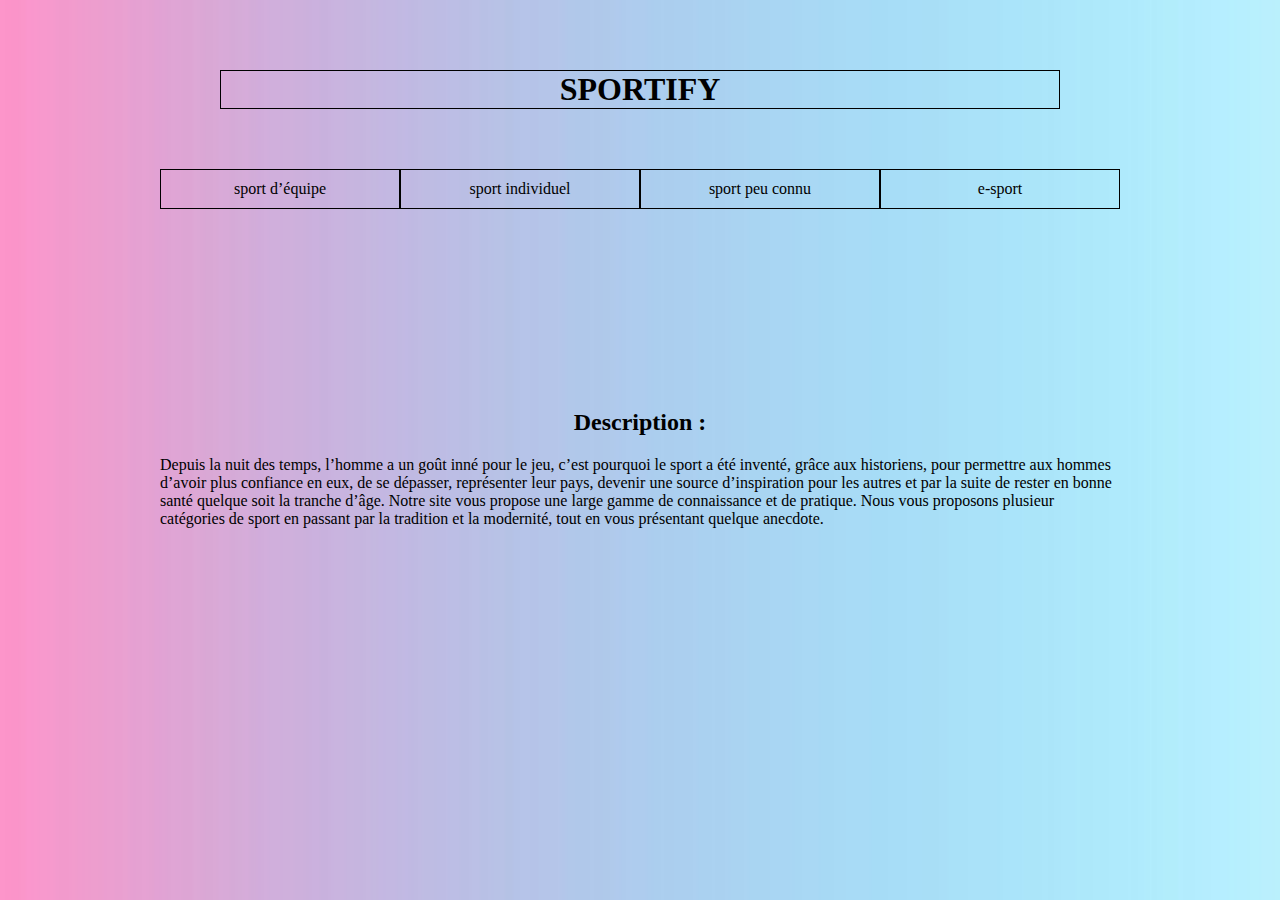
==== index.html @ 7ffd96ba "test foot" ====
<!DOCTYPE html>
<head>
    <title>SPORTIFY</title>
    <meta charset="utf-8">
    <link rel="stylesheet" type="text/css" href="style.css">
</head>

<body style="font-family:verdana;">
    <h1>SPORTIFY</h1>
    <div>
        <nav>
            <ul>
                <li><a href="#">sport d’équipe</a>
                    <ul class="sport">
                        <li><a href="html/football.html">football</a></li>
                        <li><a href="#">handball</a></li>
                        <li><a href="#">basketball</a></li>
                    </ul>
                </li>
                <li><a href="#">sport individuel</a>
                    <ul class="sport">
                        <li><a href="#">boxe</a></li>
                        <li><a href="#">golf</a></li>
                        <li><a href="#">natation</a></li>
                    </ul>
                </li>
                <li><a href="#">sport peu connu</a>
                    <ul class="sport">
                        <li><a href="#">world chase tag</a></li>
                        <li><a href="#">pelote basque</a></li>
                        <li><a href="#">le porté de femme</a></li>
                    </ul>
                </li>
                <li><a href="#">e-sport</a>
                    <ul class="sport">
                        <li><a href="#">Counter Strike : Global Offensive</a></li>
                        <li><a href="#">Fortnite</a></li>
                        <li><a href="#">Hearthstone</a></li>
                    </ul>
                </li>
            </ul>
        </nav>
        <h2>Description : </h2>
        <p>Depuis la nuit des temps, l’homme a un goût inné pour le jeu, c’est pourquoi le sport a été
            inventé, grâce aux historiens, pour permettre aux hommes d’avoir plus confiance en eux, de se 
            dépasser, représenter leur pays, devenir une source d’inspiration pour les autres et par la suite
            de rester en bonne santé quelque soit la tranche d’âge.
            Notre site vous propose une large gamme de connaissance et de pratique.
            Nous vous proposons plusieur catégories de sport en passant par la tradition et la 
            modernité, tout en vous présentant quelque anecdote.
        </p>
    </div>
    <footer>

    </footer>
</body>
---- style.css ----
body {
    margin: auto;
    width: 75%;
    padding: 10px;
    background-image: url(image/2_background.jpg);
    background-size: 100%;
}

nav {
    width: 100%;
    margin: 0 auto;
    position: sticky;
    top: 0px;
}

nav ul {
    list-style-type: none;
}

nav ul li {
    float: left;
    width: 25%;
    text-align: center;
    position: relative;
}

a {
    color: black;
    display: block;
    text-decoration: none;
    padding: 10px;
    border: 1px solid black;
}

h1 {
    text-align: center;
    margin: 60px;
    border: 1px solid black;
}

nav ul {
	margin: 0;
	padding: 0;
	list-style: none;
}
nav > ul {
	display: flex;
}
nav > ul ul {
	display: none;
	background-color: rgba(255, 255,255,0.2) ;
	width: 100%;
}
nav > ul > li:hover > ul {
    display: flex;
    flex-direction: column;
	position: absolute;
	left:0;
}
.sport > li {
    width: 100%;
}

a:hover{
    background-color:  rgba(255, 255,255,0.2) ;
    color: black;
}
h2 {
    text-align: center;
}

h2{
    margin-top:200px ;
}
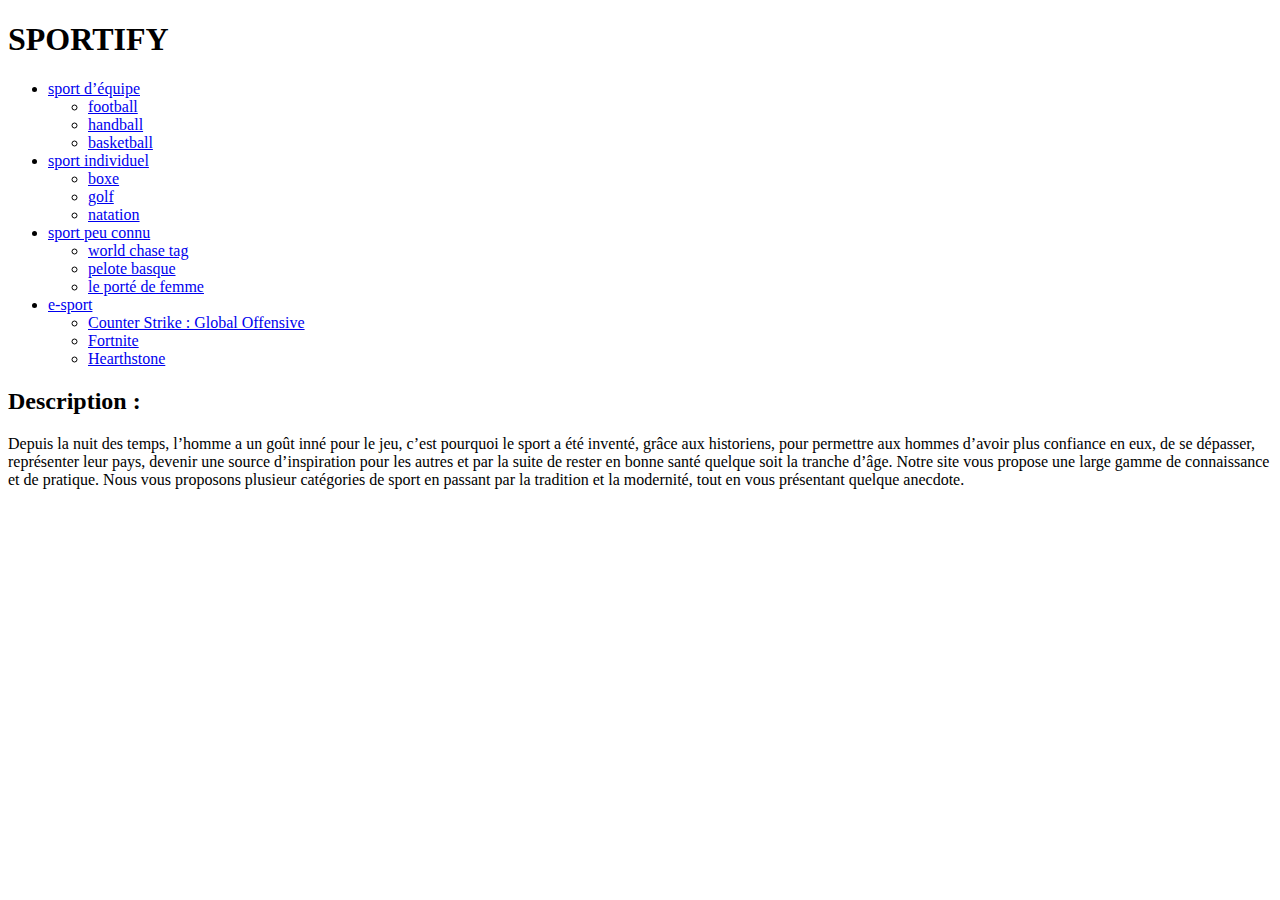
==== commit 0d80a5d4: "lien html" ====
--- a/index.html
+++ b/index.html
@@ -2,7 +2,7 @@
 <head>
     <title>SPORTIFY</title>
     <meta charset="utf-8">
-    <link rel="stylesheet" type="text/css" href="style.css">
+    <link rel="stylesheet" type="text/css" href="style.cs">
 </head>
 
 <body style="font-family:verdana;">
@@ -13,29 +13,29 @@
                 <li><a href="#">sport d’équipe</a>
                     <ul class="sport">
                         <li><a href="html/football.html">football</a></li>
-                        <li><a href="#">handball</a></li>
-                        <li><a href="#">basketball</a></li>
+                        <li><a href="html/handball.html">handball</a></li>
+                        <li><a href="html/basketball.html">basketball</a></li>
                     </ul>
                 </li>
                 <li><a href="#">sport individuel</a>
                     <ul class="sport">
-                        <li><a href="#">boxe</a></li>
-                        <li><a href="#">golf</a></li>
-                        <li><a href="#">natation</a></li>
+                        <li><a href="html/boxe.html">boxe</a></li>
+                        <li><a href="html/golf.html">golf</a></li>
+                        <li><a href="html/natation.html">natation</a></li>
                     </ul>
                 </li>
                 <li><a href="#">sport peu connu</a>
                     <ul class="sport">
-                        <li><a href="#">world chase tag</a></li>
-                        <li><a href="#">pelote basque</a></li>
-                        <li><a href="#">le porté de femme</a></li>
+                        <li><a href="html/world_chase_tag.html">world chase tag</a></li>
+                        <li><a href="html/pelote_basque.html">pelote basque</a></li>
+                        <li><a href="html/porté_de_femme.html">le porté de femme</a></li>
                     </ul>
                 </li>
                 <li><a href="#">e-sport</a>
                     <ul class="sport">
-                        <li><a href="#">Counter Strike : Global Offensive</a></li>
-                        <li><a href="#">Fortnite</a></li>
-                        <li><a href="#">Hearthstone</a></li>
+                        <li><a href="html/csgo.html">Counter Strike : Global Offensive</a></li>
+                        <li><a href="html/fortnite.html">Fortnite</a></li>
+                        <li><a href="html/hearthstone.html">Hearthstone</a></li>
                     </ul>
                 </li>
             </ul>
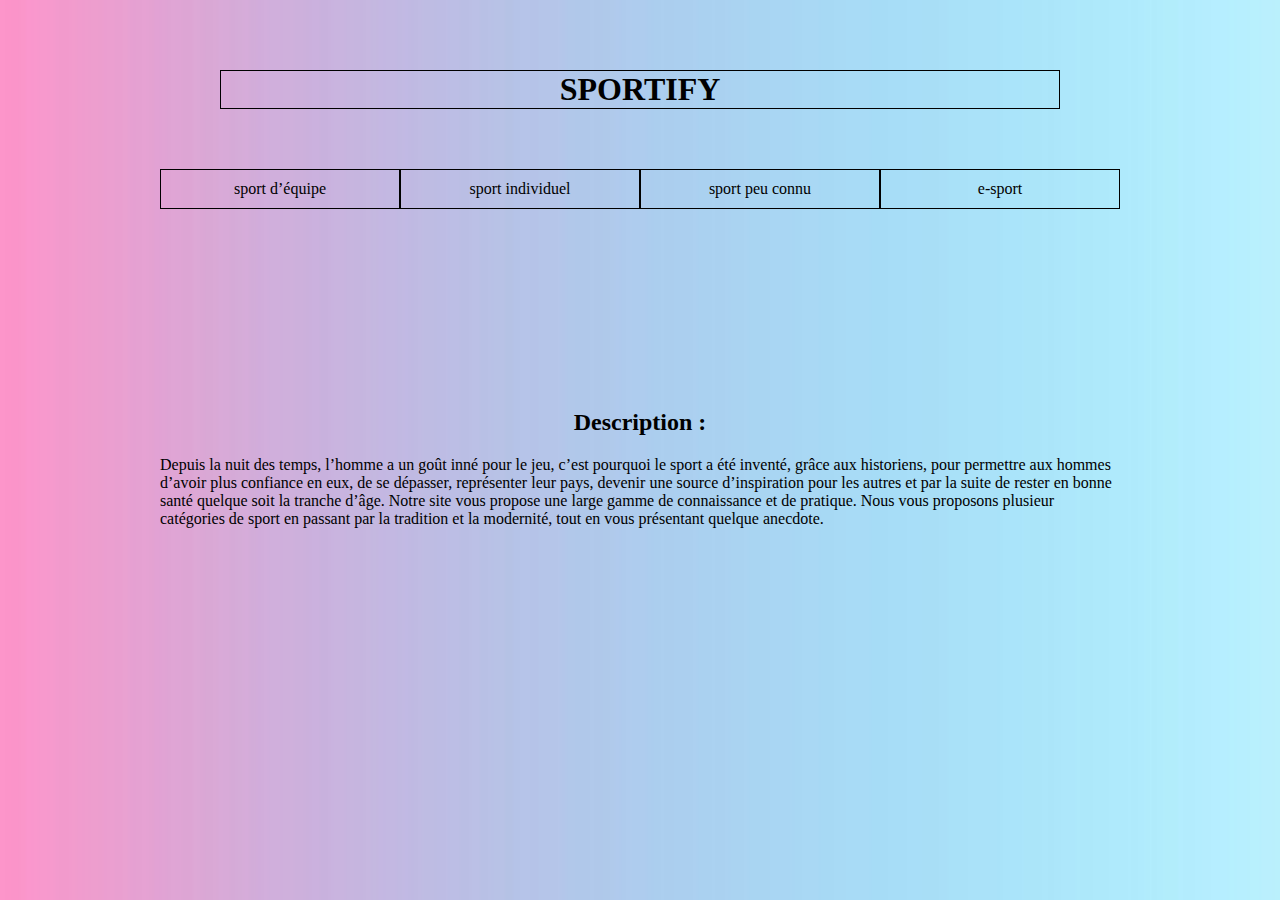
==== commit 904142a0: "Update index.html" ====
--- a/index.html
+++ b/index.html
@@ -2,7 +2,7 @@
 <head>
     <title>SPORTIFY</title>
     <meta charset="utf-8">
-    <link rel="stylesheet" type="text/css" href="style.cs">
+    <link rel="stylesheet" type="text/css" href="style.css">
 </head>
 
 <body style="font-family:verdana;">
@@ -53,4 +53,4 @@
     <footer>
 
     </footer>
-</body>+</body>
--- a/style.css
+++ b/style.css
@@ -0,0 +1,74 @@
+body {
+    margin: auto;
+    width: 75%;
+    padding: 10px;
+    background-image: url(image/2_background.jpg);
+    background-size: 100%;
+}
+
+nav {
+    width: 100%;
+    margin: 0 auto;
+    position: sticky;
+    top: 0px;
+}
+
+nav ul {
+    list-style-type: none;
+}
+
+nav ul li {
+    float: left;
+    width: 25%;
+    text-align: center;
+    position: relative;
+}
+
+a {
+    color: black;
+    display: block;
+    text-decoration: none;
+    padding: 10px;
+    border: 1px solid black;
+}
+
+h1 {
+    text-align: center;
+    margin: 60px;
+    border: 1px solid black;
+}
+
+nav ul {
+	margin: 0;
+	padding: 0;
+	list-style: none;
+}
+nav > ul {
+	display: flex;
+}
+nav > ul ul {
+	display: none;
+	background-color: rgba(255, 255,255,0.2) ;
+	width: 100%;
+}
+nav > ul > li:hover > ul {
+    display: flex;
+    flex-direction: column;
+	position: absolute;
+	left:0;
+}
+.sport > li {
+    width: 100%;
+}
+
+a:hover{
+    background-color:  rgba(255, 255,255,0.2) ;
+    color: black;
+}
+h2 {
+    text-align: center;
+}
+
+h2{
+    margin-top:200px ;
+}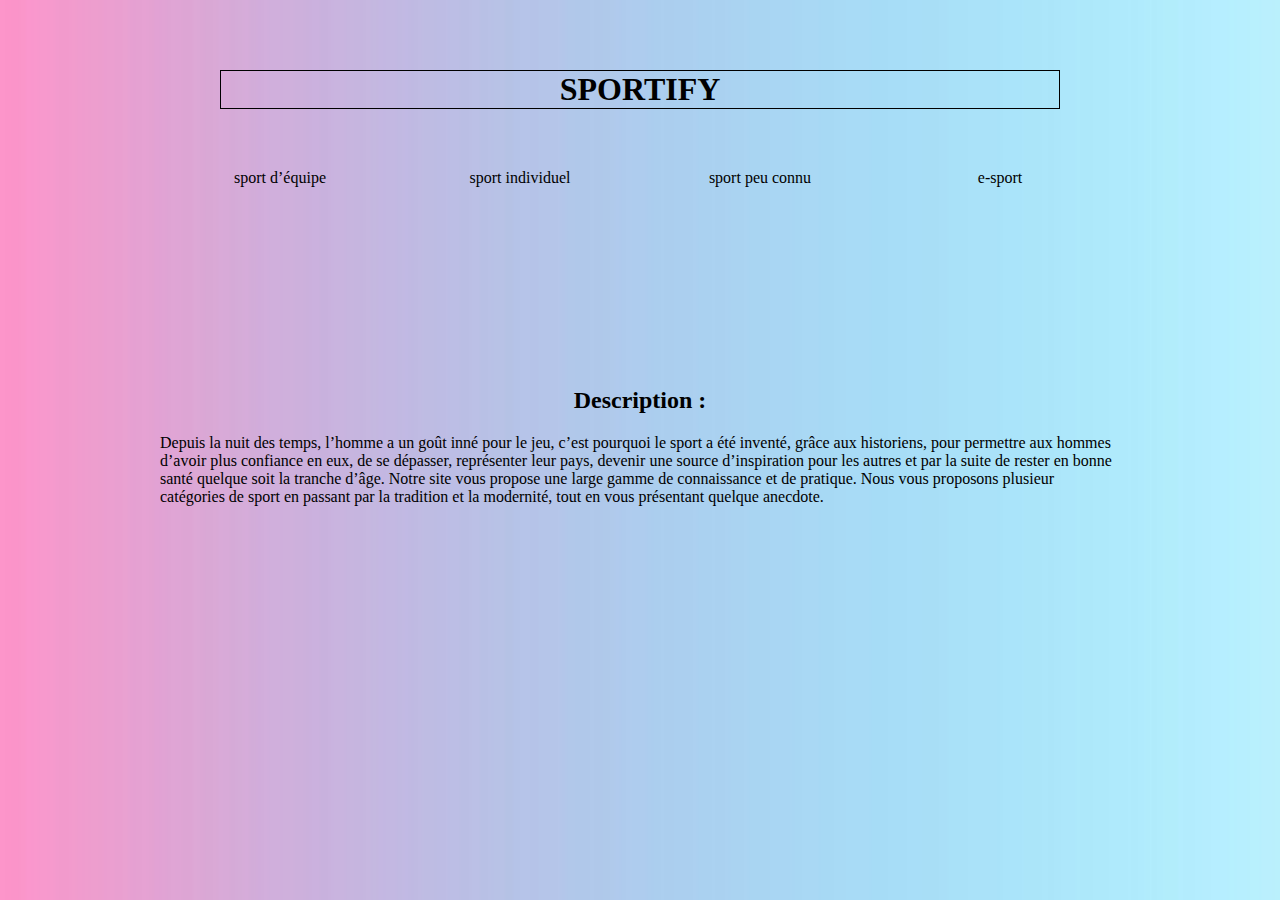
==== commit b3f45fda: "span" ====
--- a/index.html
+++ b/index.html
@@ -10,28 +10,28 @@
     <div>
         <nav>
             <ul>
-                <li><a href="#">sport d’équipe</a>
+                <li><span>sport d’équipe</span>
                     <ul class="sport">
                         <li><a href="html/football.html">football</a></li>
                         <li><a href="html/handball.html">handball</a></li>
                         <li><a href="html/basketball.html">basketball</a></li>
                     </ul>
                 </li>
-                <li><a href="#">sport individuel</a>
+                <li><span>sport individuel</span>
                     <ul class="sport">
                         <li><a href="html/boxe.html">boxe</a></li>
                         <li><a href="html/golf.html">golf</a></li>
                         <li><a href="html/natation.html">natation</a></li>
                     </ul>
                 </li>
-                <li><a href="#">sport peu connu</a>
+                <li><span>sport peu connu</span>
                     <ul class="sport">
                         <li><a href="html/world_chase_tag.html">world chase tag</a></li>
                         <li><a href="html/pelote_basque.html">pelote basque</a></li>
                         <li><a href="html/porté_de_femme.html">le porté de femme</a></li>
                     </ul>
                 </li>
-                <li><a href="#">e-sport</a>
+                <li><span>e-sport</span>
                     <ul class="sport">
                         <li><a href="html/csgo.html">Counter Strike : Global Offensive</a></li>
                         <li><a href="html/fortnite.html">Fortnite</a></li>
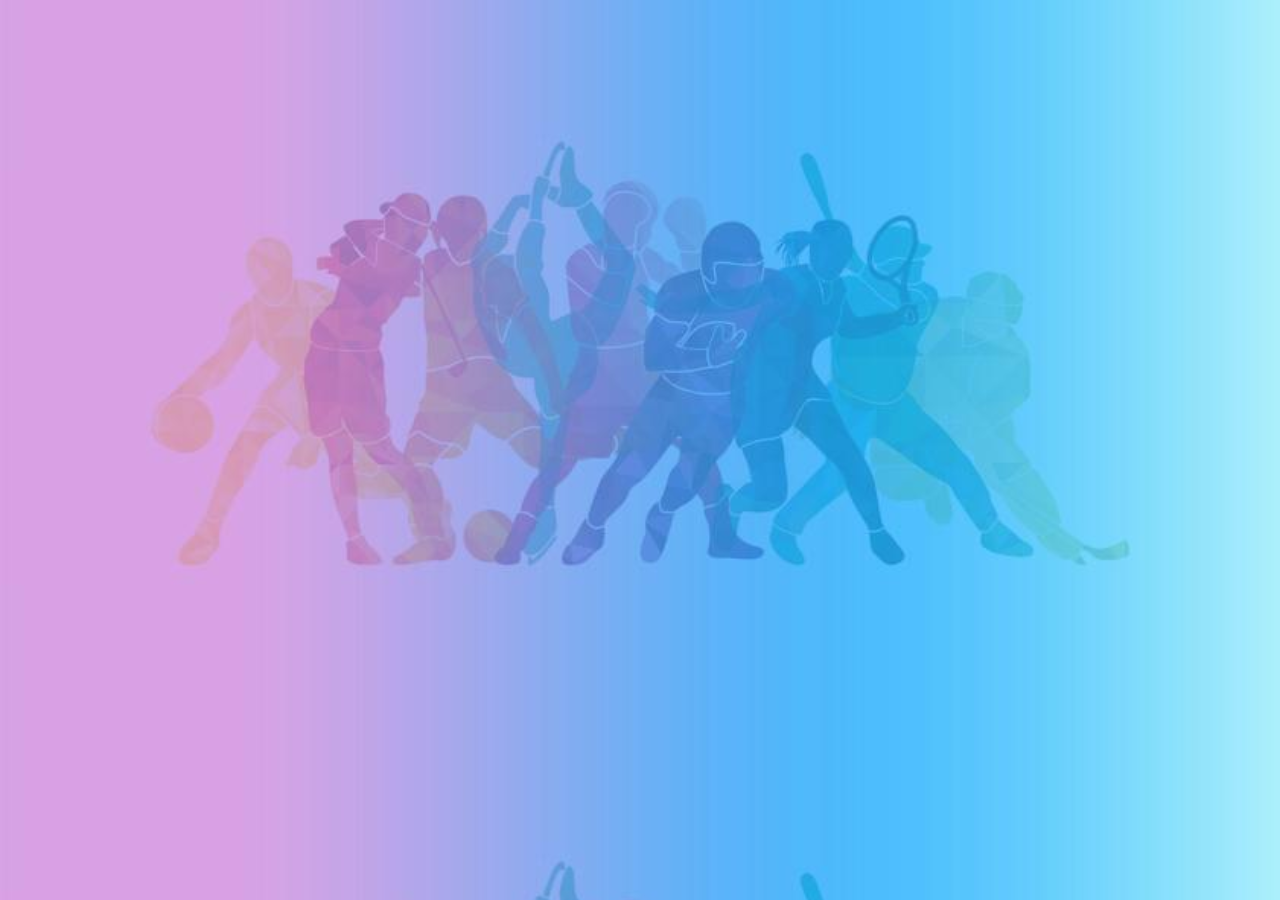
==== commit 95953bfb: "commit" ====
--- a/index.html
+++ b/index.html
@@ -3,6 +3,7 @@
     <title>SPORTIFY</title>
     <meta charset="utf-8">
     <link rel="stylesheet" type="text/css" href="style.css">
+    <script src="js/main.js">
 </head>
 
 <body style="font-family:verdana;">
--- a/style.css
+++ b/style.css
@@ -25,6 +25,14 @@
 }
 
 a {
+    color: black;
+    display: block;
+    text-decoration: none;
+    padding: 10px;
+    border: 1px solid black;
+}
+
+span {
     color: black;
     display: block;
     text-decoration: none;
@@ -67,8 +75,5 @@
 }
 h2 {
     text-align: center;
-}
-
-h2{
     margin-top:200px ;
 }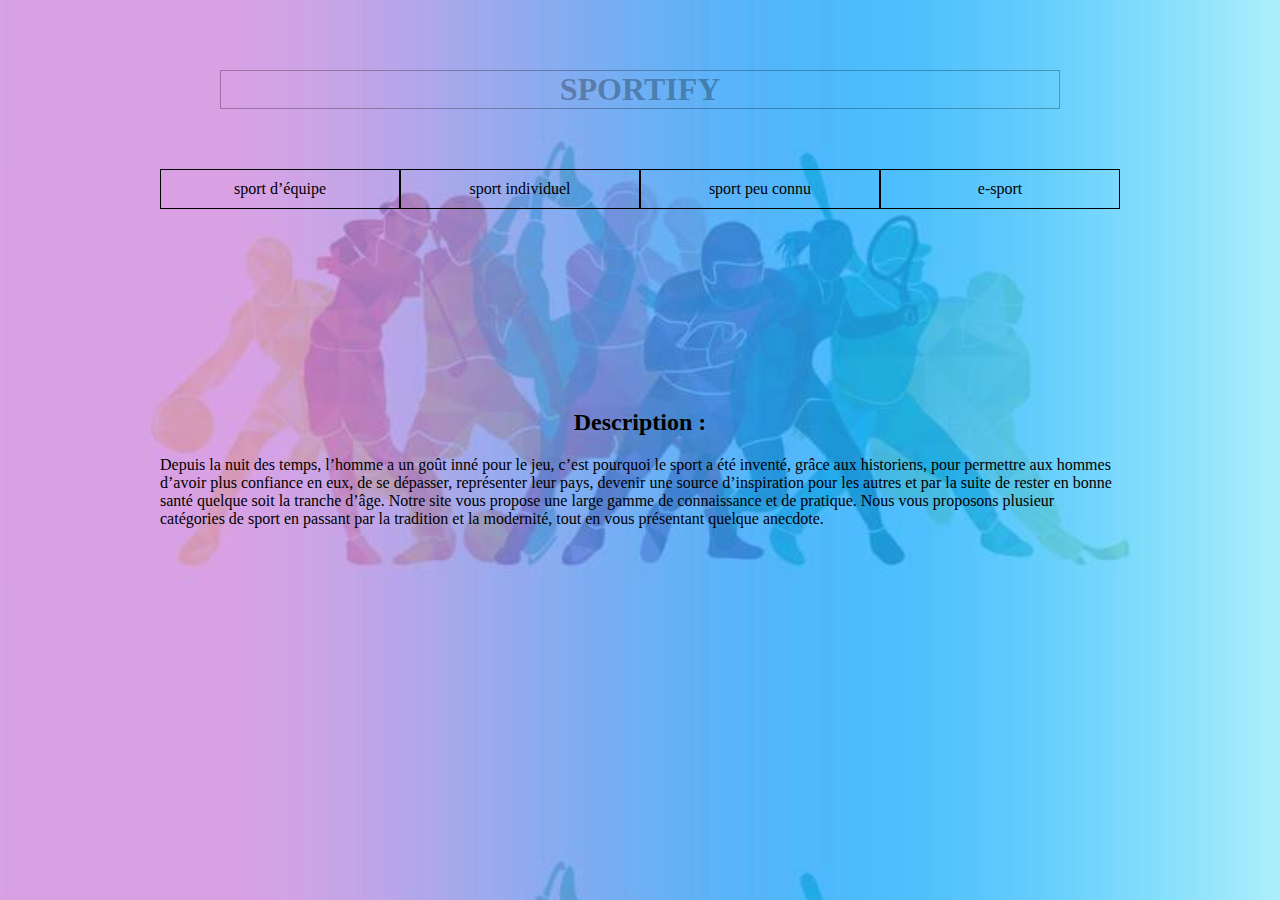
==== commit 21d5728a: "commit" ====
--- a/index.html
+++ b/index.html
@@ -3,11 +3,11 @@
     <title>SPORTIFY</title>
     <meta charset="utf-8">
     <link rel="stylesheet" type="text/css" href="style.css">
-    <script src="js/main.js">
+    <script type="text/javascript" src="js/main.js"></script>
 </head>
 
 <body style="font-family:verdana;">
-    <h1>SPORTIFY</h1>
+    <h1 id="titre">SPORTIFY</h1>
     <div>
         <nav>
             <ul>
